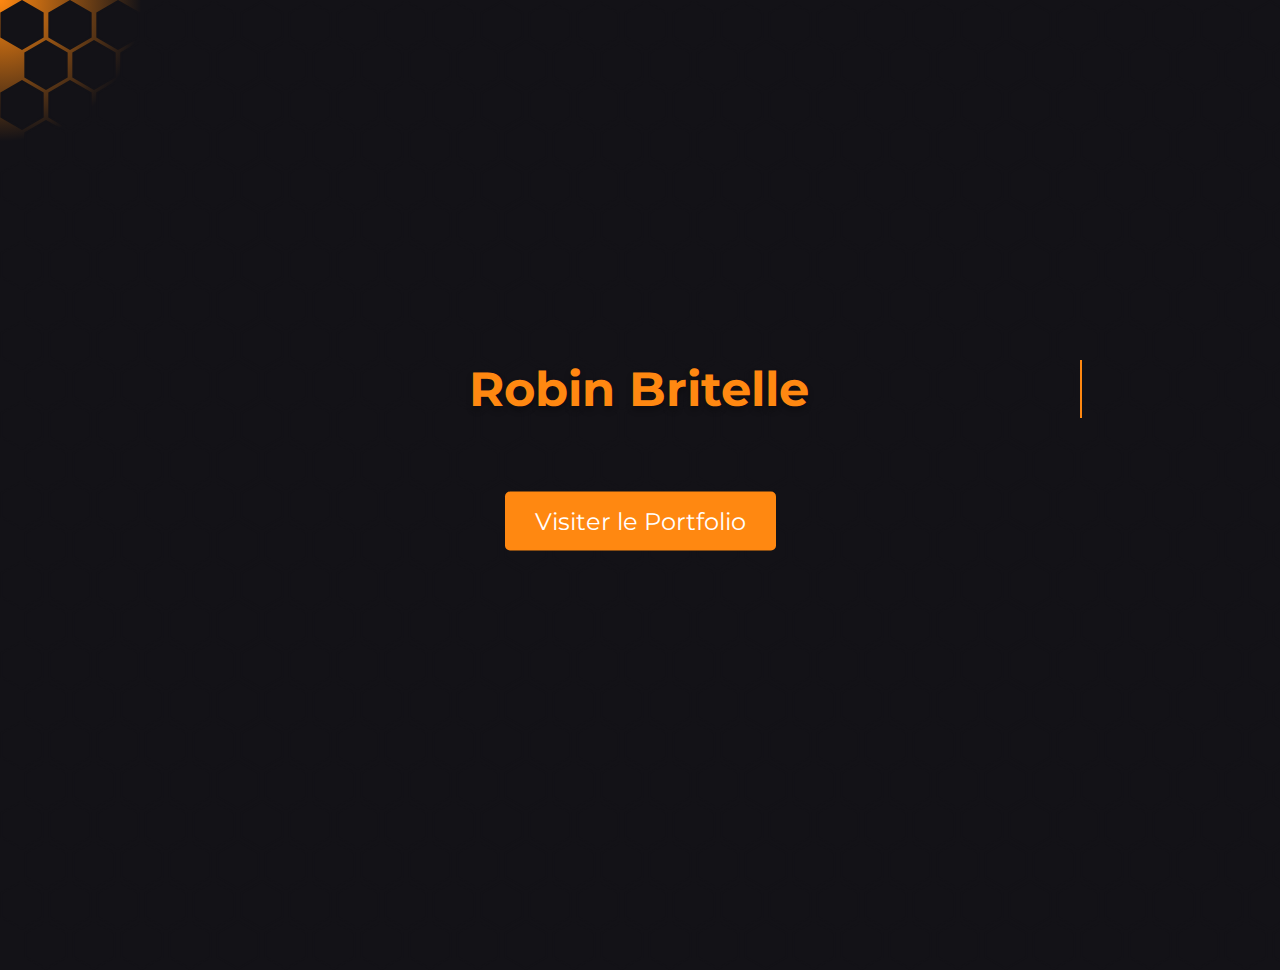
==== index.html @ bf086bfe "avancement 1" ====
<!DOCTYPE html>
<html lang="en" >
<head>
  <meta charset="UTF-8">
  <title>Hexagon background with glow</title>
  <link rel="stylesheet" href="./style.css">

</head>
<body>
  <div id="introduction">
    <h1 id="intro-name">Robin Britelle</h1>
    <p id="intro-description">Bienvenue sur mon portfolio ! Découvrez mes projets, mes compétences, et bien plus encore.</p>
  </div>
  <div id="center-button">
    <button id="portfolio-btn">Visiter le Portfolio</button>
    <div id="ripple"></div>
  </div>
  <div id="gradient"></div>
  <div id="pattern"></div>
  

<!-- partial -->
  <script  src="./script.js"></script>

</body>
</html>
---- style.css ----
@import url("https://fonts.googleapis.com/css?family=Montserrat:400,700");

* {
  margin: 0;
  padding: 0;
  box-sizing: border-box;
}

body {
  background-color: #131217;
  width: 100%;
  height: 100vh;
  position: relative;
  display: grid;
  place-content: center;
  font-family: Montserrat;
  overflow: hidden;
}

h1 {
  font-size: 8rem;
  font-weight: 700;
  color: white;
  position: relative;
  z-index: 2;
  text-align: center;
}

#pattern {
  position: absolute;
  top: -44px;
  left: -50px;
  right: 0;
  bottom: 0;
}

#gradient {
  background: radial-gradient(#ff8811, transparent 50%);
  width: 400px;
  height: 400px;
  position: absolute;
  top: -200px;
  left: -200px;
  transform: translate(200px, 200px);
}

/* -- youtube link styling -- */

.links {
  border-top: 1px solid #ffffff50;
  border-right: 1px solid #ffffff50;
  border-top-right-radius: 0.5rem;
  position: fixed;
  bottom: 0;
  left: 0;
  padding: 0.5rem;
  font-family: Montserrat;
  font-size: 1.2rem;
  font-weight: 400;
  display: flex;
  flex-direction: column;
  gap: 0.5rem;

  & > a {
    color: #ffffff;
    text-decoration: none;
    display: flex;
    justify-content: space-between;
    align-items: center;
    opacity: 0.5;
    &:hover {
      opacity: 1;
    }

    & > svg {
      margin-left: 0.5rem;
      flex-shrink: 0;
    }
    &:nth-child(1) > svg {
      stroke: #dd2d4a;
    }
    &:nth-child(2) > svg {
      stroke: #2b59c3;
    }
  }
}



/* AJOUT */



#center-button {
  position: absolute;
  top: 50%;
  left: 50%;
  transform: translate(-50%, -50%);
  z-index: 3;
  text-align: center;
}

#portfolio-btn {
  background-color: #ff8811;
  color: white;
  border: none;
  border-radius: 5px;
  padding: 15px 30px;
  font-size: 1.5rem;
  font-family: Montserrat, sans-serif;
  cursor: pointer;
  transition: transform 0.2s, box-shadow 0.2s;
  position: relative;
  z-index: 2;
}

#portfolio-btn:hover {
  transform: scale(1.1);
  box-shadow: 0 0 10px rgba(255, 136, 17, 0.8);
}

#ripple {
  position: absolute;
  top: 50%;
  left: 50%;
  width: 0;
  height: 0;
  border-radius: 50%;
  background: radial-gradient(circle, rgba(255, 136, 17, 0.5), transparent);
  transform: translate(-50%, -50%);
  pointer-events: none;
  opacity: 0;
}

.ripple-active {
  animation: ripple-effect 1.5s ease-out forwards;
}

@keyframes ripple-effect {
  0% {
    width: 0;
    height: 0;
    opacity: 0.8;
  }
  100% {
    width: 800px;
    height: 800px;
    opacity: 0;
  }
}

/* Conteneur pour le texte et le bouton */
#introduction,
#center-button {
  position: relative;
  z-index: 3; /* Au-dessus du quadrillage */
  text-align: center;
}

/* Styles pour le texte */
#introduction {
  margin-bottom: 20px; /* Espace entre le texte et le bouton */
}

#intro-name {
  font-size: 3rem;
  font-family: 'Montserrat', sans-serif;
  color: #ff8811;
  text-shadow: 0px 4px 6px rgba(0, 0, 0, 0.3);
  animation: typing 3s steps(30, end), blink 0.5s step-end infinite alternate;
  white-space: nowrap;
  overflow: hidden;
  border-right: 2px solid #ff8811; /* Simule un curseur clignotant */
}

#intro-description {
  font-size: 1.2rem;
  font-family: 'Montserrat', sans-serif;
  color: #ffffff;
  opacity: 0;
  animation: fade-in 2s ease-out forwards;
  animation-delay: 3.5s; /* Affiche le texte après l'effet d'écriture */
}

/* Styles pour le bouton */
#center-button {
  margin-top: 20px; /* Espace entre le texte et le bouton */
}

/* Quadrillage d'hexagones */
#pattern {
  position: absolute;
  top: 0;
  left: 0;
  width: 100%;
  height: 100%;
  z-index: 1; /* Place le quadrillage en arrière-plan */
}



/* Effet d'écriture */
@keyframes typing {
  from {
    width: 0;
  }
  to {
    width: 100%;
  }
}

@keyframes blink {
  from {
    border-color: transparent;
  }
  to {
    border-color: #ff8811;
  }
}

/* Effet d'apparition progressive */
@keyframes fade-in {
  from {
    opacity: 0;
  }
  to {
    opacity: 1;
  }
}



/* TRANSITION 1 */
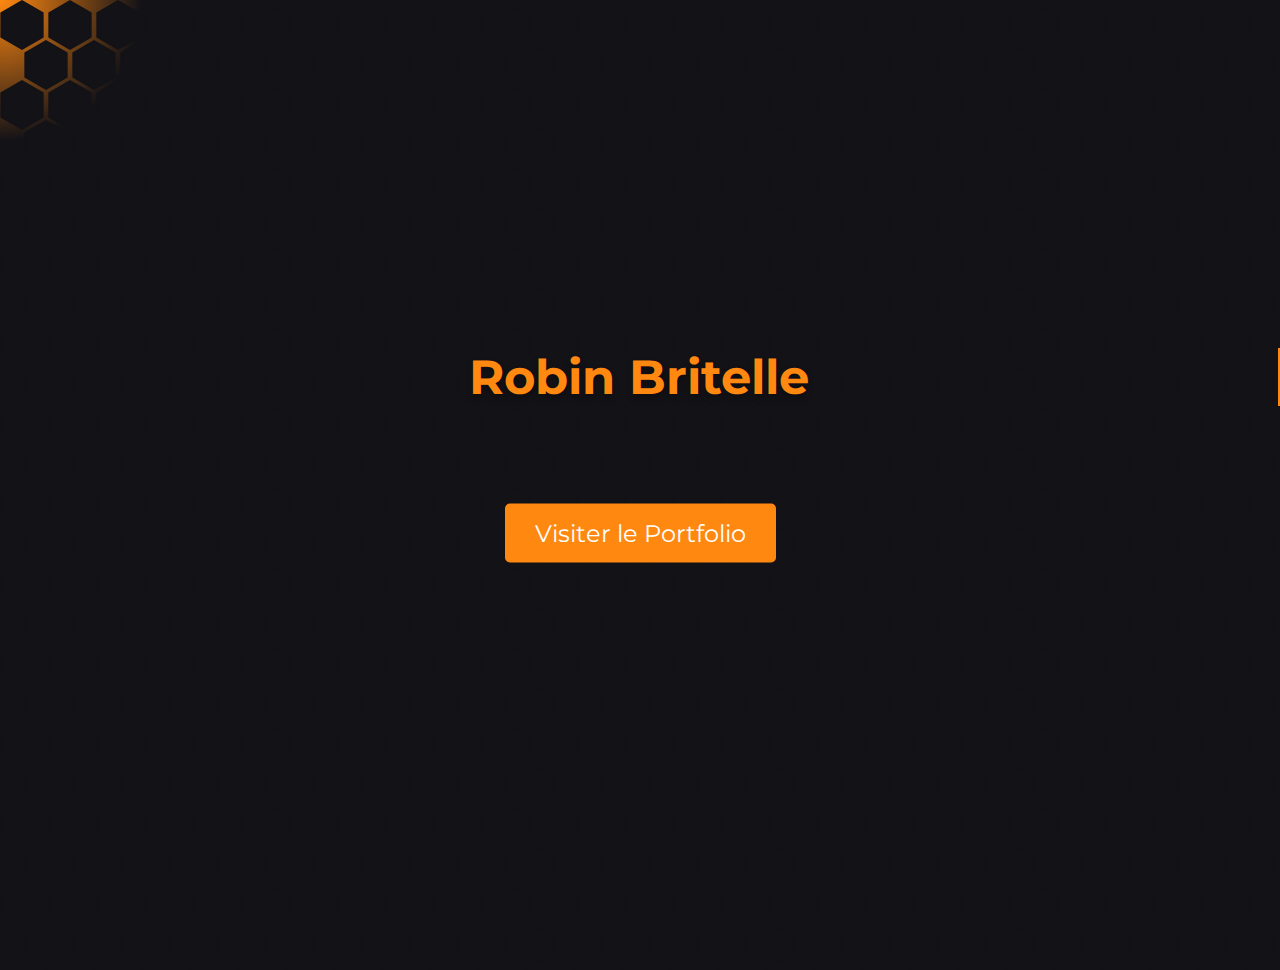
==== commit f9687b51: "Version Final" ====
--- a/index.html
+++ b/index.html
@@ -9,7 +9,7 @@
 <body>
   <div id="introduction">
     <h1 id="intro-name">Robin Britelle</h1>
-    <p id="intro-description">Bienvenue sur mon portfolio ! Découvrez mes projets, mes compétences, et bien plus encore.</p>
+    <p id="intro-description">Bienvenue sur mon portfolio ! Découvrez mes projets, mes compétences, et bien plus encore. Je l'ai réaliser pour la SAE 14 de mon BUT, j'ai coder le site moi meme en HTML/CSS/JS </p>
   </div>
   <div id="center-button">
     <button id="portfolio-btn">Visiter le Portfolio</button>
--- a/style.css
+++ b/style.css
@@ -233,3 +233,34 @@
 /* TRANSITION 1 */
 
 
+/* Style de base pour le titre */
+#hero-heading {
+  font-size: 3.5rem;
+  color: #fff;
+  text-align: center;
+  overflow: hidden; /* Nécessaire pour l'effet */
+  white-space: nowrap; /* Évite que le texte se casse en plusieurs lignes */
+  border-right: 4px solid #f7d354; /* Curseur type machine à écrire */
+  width: 0; /* Initialement masqué */
+  animation: typing 3s steps(30, end), blink 0.5s step-end infinite;
+}
+
+/* Animation de l'écriture */
+@keyframes typing {
+  from {
+      width: 0;
+  }
+  to {
+      width: 100%; /* Texte complètement visible */
+  }
+}
+
+/* Animation du clignotement du curseur */
+@keyframes blink {
+  from {
+      border-color: transparent;
+  }
+  to {
+      border-color: #f7d354;
+  }
+}
